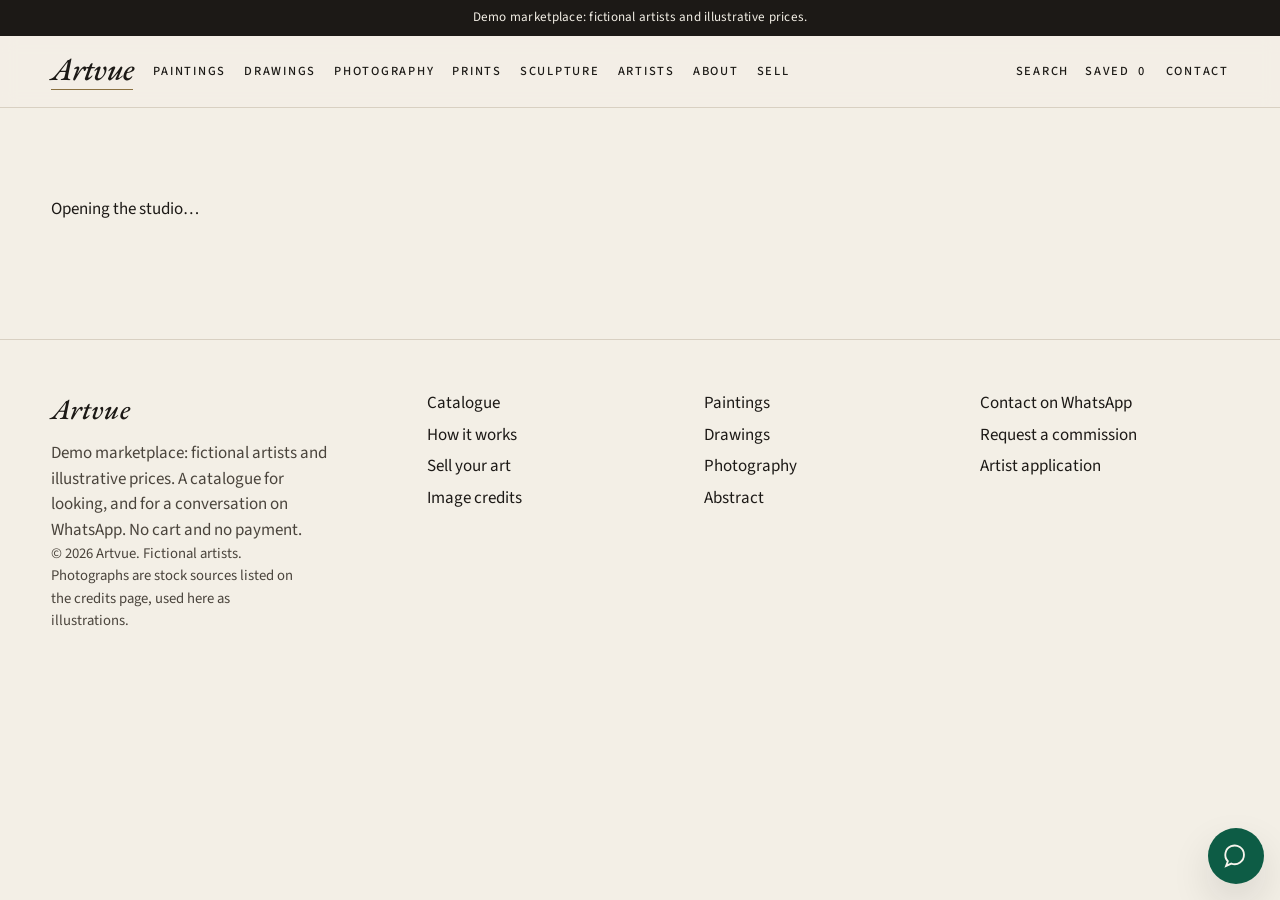
==== artist.html @ 90f79973 "Build the Artvue demo marketplace A static multi-page gallery with fictional artists, filterable cat" ====
<!DOCTYPE html>
<html lang="en">
<head>
  <meta charset="utf-8">
  <meta name="viewport" content="width=device-width, initial-scale=1">
  <title>Artist — Artvue</title>
  <meta name="description" content="A fictional artist on Artvue, with the works currently in the demo catalogue.">
  <link rel="canonical" href="https://mohammedbagowabair.github.io/Artvue-Art-Marketplace-Website/artist.html">
  <meta property="og:title" content="Artist — Artvue">
  <meta property="og:description" content="A fictional artist on Artvue, with the works currently in the demo catalogue.">
  <meta property="og:type" content="website">
  <meta property="og:url" content="https://mohammedbagowabair.github.io/Artvue-Art-Marketplace-Website/artist.html">
  <meta property="og:image" content="https://mohammedbagowabair.github.io/Artvue-Art-Marketplace-Website/images/art/harbour-weather-1100.webp">
  <meta name="twitter:card" content="summary_large_image">
  <meta name="theme-color" content="#f3efe6">
  <link rel="icon" href="favicon.svg" type="image/svg+xml">
  <link rel="stylesheet" href="css/styles.css">
</head>
<body>
<a class="skip" href="#content">Skip to content</a>
<p class="demo-note">Demo marketplace: fictional artists and illustrative prices.</p>
<header class="site-header">
  <a class="logo" href="index.html">Artvue<span></span></a>
  <button class="nav-toggle" type="button" aria-expanded="false" aria-controls="site-nav">Menu</button>
  <nav id="site-nav" aria-label="Primary"><a href="browse.html?category=Painting">Paintings</a><a href="browse.html?category=Drawing">Drawings</a><a href="browse.html?category=Photography">Photography</a><a href="browse.html?category=Prints">Prints</a><a href="browse.html?category=Sculpture">Sculpture</a><a href="index.html#artists">Artists</a><a href="about.html">About</a><a href="sell.html">Sell</a></nav>
  <div class="header-tools">
    <a class="tool-search" href="browse.html">Search</a>
    <a href="browse.html?saved=1">Saved <span class="saved-count" id="saved-count">0</span></a>
    <a href="https://wa.me/967783964784?text=Hello%20Artvue%2C%20I%20have%20a%20question%20about%20the%20marketplace.">Contact</a>
  </div>
</header>
<div class="backdrop"></div>
<main id="content" class="page" id="studio"><p>Opening the studio…</p></main>
<footer class="site-footer">
  <div class="footer-grid">
    <div>
      <h2>Artvue</h2>
      <p>Demo marketplace: fictional artists and illustrative prices. A catalogue for looking, and for a conversation on WhatsApp. No cart and no payment.</p>
    </div>
    <div>
      <a href="browse.html">Catalogue</a>
      <a href="about.html">How it works</a>
      <a href="sell.html">Sell your art</a>
      <a href="credits.html">Image credits</a>
    </div>
    <div>
      <a href="browse.html?category=Painting">Paintings</a>
      <a href="browse.html?category=Drawing">Drawings</a>
      <a href="browse.html?category=Photography">Photography</a>
      <a href="browse.html?style=Abstract">Abstract</a>
    </div>
    <div>
      <a href="https://wa.me/967783964784?text=Hello%20Artvue%2C%20I%20have%20a%20question%20about%20the%20marketplace.">Contact on WhatsApp</a>
      <a href="https://wa.me/967783964784?text=Hello%20Artvue%2C%20I%20would%20like%20to%20request%20a%20commission.">Request a commission</a>
      <a href="https://wa.me/967783964784?text=Hello%20Artvue%2C%20I%20would%20like%20to%20apply%20to%20sell%20my%20art.%20I%20will%20send%20my%20name%2C%20city%2C%20and%20three%20works.">Artist application</a>
    </div>
  </div>
  <p class="fine">© 2026 Artvue. Fictional artists. Photographs are stock sources listed on the credits page, used here as illustrations.</p>
</footer>
<a class="wa-float" href="https://wa.me/967783964784?text=Hello%20Artvue%2C%20I%20have%20a%20question%20about%20the%20marketplace." aria-label="Contact Artvue on WhatsApp"><svg viewBox="0 0 24 24" aria-hidden="true" fill="none" stroke="#f7f4ed" stroke-width="1.6"><path d="M5 16.5 3.5 20.5 8 18.5A8 8 0 1 0 5 16.5Z"></path></svg></a>
  <script src="js/catalog.js"></script>
  <script src="js/site.js"></script>
  <script src="js/artist.js"></script>
</body>
</html>
---- css/styles.css ----
@font-face {
  font-family: "EB Garamond";
  font-style: italic;
  font-weight: 500;
  font-display: swap;
  src: url("../fonts/eb-garamond-500-italic.woff2") format("woff2");
  unicode-range: U+0000-00FF, U+0131, U+0152-0153, U+02BB-02BC, U+02C6, U+02DA, U+02DC, U+2000-206F, U+2074, U+20AC, U+2122, U+2191, U+2193, U+2212, U+2215, U+FEFF, U+FFFD;
}

@font-face {
  font-family: "EB Garamond";
  font-style: normal;
  font-weight: 500;
  font-display: swap;
  src: url("../fonts/eb-garamond-500-normal.woff2") format("woff2");
  unicode-range: U+0000-00FF, U+0131, U+0152-0153, U+02BB-02BC, U+02C6, U+02DA, U+02DC, U+2000-206F, U+2074, U+20AC, U+2122, U+2191, U+2193, U+2212, U+2215, U+FEFF, U+FFFD;
}

@font-face {
  font-family: "Source Sans 3";
  font-style: normal;
  font-weight: 400;
  font-display: swap;
  src: url("../fonts/source-sans-400.woff2") format("woff2");
  unicode-range: U+0000-00FF, U+0131, U+0152-0153, U+02BB-02BC, U+02C6, U+02DA, U+02DC, U+2000-206F, U+2074, U+20AC, U+2122, U+2191, U+2193, U+2212, U+2215, U+FEFF, U+FFFD;
}

@font-face {
  font-family: "Source Sans 3";
  font-style: normal;
  font-weight: 500;
  font-display: swap;
  src: url("../fonts/source-sans-500.woff2") format("woff2");
  unicode-range: U+0000-00FF, U+0131, U+0152-0153, U+02BB-02BC, U+02C6, U+02DA, U+02DC, U+2000-206F, U+2074, U+20AC, U+2122, U+2191, U+2193, U+2212, U+2215, U+FEFF, U+FFFD;
}

:root {
  --ivory: #f3efe6;
  --ivory-2: #e8e2d4;
  --ink: #1c1916;
  --ink-soft: #3c372f;
  --muted: #4a443c;
  --line: #d8d0c2;
  --brass: #8a7040;
  --paper: #f7f4ed;
  --sold: #6e2d2a;
  --wa: #0d5c45;
  --wa-ink: #f7f4ed;
  --serif: "EB Garamond", "Iowan Old Style", Palatino, "Palatino Linotype", Georgia, serif;
  --sans: "Source Sans 3", "Segoe UI", Helvetica, Arial, sans-serif;
  --pad: clamp(18px, 4vw, 72px);
  --measure: 68ch;
  --header: 72px;
  --shadow: 0 18px 40px rgba(28, 25, 22, 0.12);
  color-scheme: light;
}

*,
*::before,
*::after { box-sizing: border-box; }

html { scroll-behavior: smooth; }

body {
  margin: 0;
  background: var(--ivory);
  color: var(--ink);
  font-family: var(--sans);
  font-size: 1.0625rem;
  font-weight: 400;
  line-height: 1.5;
  text-rendering: optimizeLegibility;
  caret-color: var(--ink);
}

body.nav-open,
body.drawer-open { overflow: hidden; }

img { max-width: 100%; height: auto; }

button, input, select { font: inherit; color: inherit; }

a { color: inherit; }

::selection { background: var(--ink); color: var(--ivory); }

:focus { outline: none; }

:focus-visible {
  outline: 2px solid var(--ink);
  outline-offset: 3px;
}

.skip {
  position: absolute;
  left: 12px;
  top: -40px;
  background: var(--ink);
  color: var(--ivory);
  padding: 8px 12px;
  z-index: 80;
}

.skip:focus { top: 12px; }

.vh {
  position: absolute;
  width: 1px;
  height: 1px;
  padding: 0;
  margin: -1px;
  overflow: hidden;
  clip: rect(0, 0, 0, 0);
  white-space: nowrap;
  border: 0;
}

.demo-note {
  margin: 0;
  padding: 8px var(--pad);
  background: var(--ink);
  color: var(--ivory);
  font-size: 0.82rem;
  letter-spacing: 0.02em;
  text-align: center;
}

.site-header {
  position: sticky;
  top: 0;
  z-index: 40;
  display: flex;
  align-items: center;
  gap: 20px;
  min-height: var(--header);
  padding: 0 var(--pad);
  background: rgba(243, 239, 230, 0.94);
  border-bottom: 1px solid var(--line);
  backdrop-filter: saturate(1.2) blur(8px);
}

.logo {
  font-family: var(--serif);
  font-style: italic;
  font-weight: 500;
  font-size: 2rem;
  line-height: 1;
  text-decoration: none;
  letter-spacing: -0.02em;
  flex: 0 0 auto;
}

.logo span {
  display: block;
  width: 100%;
  height: 1px;
  margin-top: 4px;
  background: var(--brass);
}

.nav-toggle,
.drawer-close {
  display: none;
  border: 1px solid var(--ink);
  background: transparent;
  min-height: 44px;
  padding: 0 14px;
  letter-spacing: 0.12em;
  text-transform: uppercase;
  font-size: 0.75rem;
  cursor: pointer;
}

#site-nav {
  display: flex;
  align-items: center;
  gap: 18px;
  flex: 1 1 auto;
}

#site-nav a {
  text-decoration: none;
  font-size: 0.78rem;
  font-weight: 500;
  letter-spacing: 0.14em;
  text-transform: uppercase;
  white-space: nowrap;
}

#site-nav a:hover { text-decoration: underline; text-underline-offset: 4px; }

.header-tools {
  display: flex;
  align-items: center;
  gap: 16px;
  margin-left: auto;
  flex: 0 0 auto;
}

.header-tools a {
  text-decoration: none;
  font-size: 0.78rem;
  font-weight: 500;
  letter-spacing: 0.14em;
  text-transform: uppercase;
}

.header-tools a:hover { text-decoration: underline; text-underline-offset: 4px; }

.saved-count {
  display: inline-block;
  min-width: 1.2em;
  text-align: center;
}

.hero-media {
  margin: 0;
  height: min(78vh, 880px);
  min-height: 420px;
  overflow: hidden;
  background: #ddd4c4;
}

.hero-media img {
  width: 100%;
  height: 100%;
  object-fit: cover;
  display: block;
  animation: settle 1.8s cubic-bezier(0.22, 1, 0.36, 1) both;
}

@keyframes settle {
  from { transform: scale(1.045); }
  to { transform: scale(1); }
}

.hero-caption {
  display: grid;
  grid-template-columns: minmax(0, 1.35fr) minmax(220px, 0.65fr);
  gap: 36px 48px;
  align-items: end;
  padding: clamp(40px, 6vw, 88px) var(--pad) clamp(20px, 3vw, 36px);
}

.hero-caption h1 {
  margin: 0;
  font-family: var(--serif);
  font-style: italic;
  font-weight: 500;
  font-size: clamp(2.7rem, 6.2vw, 5.5rem);
  line-height: 0.94;
  letter-spacing: -0.025em;
  max-width: 12ch;
}

.lede {
  margin: 18px 0 0;
  max-width: var(--measure);
  color: var(--ink-soft);
  font-size: 1.12rem;
}

.hero-actions {
  display: flex;
  flex-wrap: wrap;
  gap: 12px;
  justify-content: flex-end;
}

.btn {
  display: inline-flex;
  align-items: center;
  justify-content: center;
  min-height: 48px;
  padding: 0 20px;
  background: var(--ink);
  color: var(--ivory);
  border: 1px solid var(--ink);
  text-decoration: none;
  letter-spacing: 0.14em;
  text-transform: uppercase;
  font-size: 0.75rem;
  font-weight: 500;
  cursor: pointer;
}

.btn:hover { background: transparent; color: var(--ink); }

.btn-ghost { background: transparent; color: var(--ink); }

.btn-ghost:hover { background: var(--ink); color: var(--ivory); }

.btn-wa {
  background: var(--wa);
  border-color: var(--wa);
  color: var(--wa-ink);
}

.btn-wa:hover { background: #094936; color: var(--wa-ink); }

.section {
  padding: clamp(64px, 9vw, 120px) var(--pad);
}

.section-head {
  display: flex;
  justify-content: space-between;
  align-items: baseline;
  gap: 16px;
  margin-bottom: 32px;
}

.section h2,
.page-title {
  margin: 0;
  font-family: var(--serif);
  font-style: italic;
  font-weight: 500;
  font-size: clamp(2.1rem, 4vw, 3.4rem);
  line-height: 1;
  letter-spacing: -0.02em;
}

.section-head a {
  letter-spacing: 0.12em;
  text-transform: uppercase;
  font-size: 0.75rem;
  font-weight: 500;
  text-decoration: none;
  border-bottom: 1px solid var(--brass);
  padding-bottom: 2px;
}

.cat-grid {
  display: grid;
  grid-template-columns: repeat(5, minmax(0, 1fr));
  gap: 22px;
}

.cat-tile { text-decoration: none; display: block; min-width: 0; }

.cat-tile img {
  width: 100%;
  aspect-ratio: 4 / 5;
  object-fit: cover;
  display: block;
  background: var(--ivory-2);
}

.cat-tile span {
  display: block;
  margin-top: 12px;
  font-family: var(--serif);
  font-style: italic;
  font-size: 1.55rem;
}

.cat-tile small {
  display: block;
  color: var(--muted);
  letter-spacing: 0.08em;
  text-transform: uppercase;
  font-size: 0.72rem;
}

.feature-grid {
  display: grid;
  grid-template-columns: 1.35fr 1fr;
  gap: 36px 32px;
}

.feature-grid .lead { grid-row: span 2; }

.stack { display: grid; gap: 36px; }

.card { min-width: 0; }

.card-visual { position: relative; background: var(--ivory-2); overflow: hidden; }

.card-visual img {
  width: 100%;
  height: auto;
  display: block;
  vertical-align: middle;
}

.card-visual a { display: block; }

.card:hover img { transform: scale(1.025); }

.card img { transition: transform 0.7s cubic-bezier(0.22, 1, 0.36, 1); }

.sold-mark,
.fav {
  position: absolute;
  z-index: 1;
}

.sold-mark {
  top: 12px;
  left: 12px;
  margin: 0;
  padding: 2px 8px 4px;
  background: var(--ivory);
  color: var(--sold);
  font-family: var(--serif);
  font-style: italic;
  font-size: 1.05rem;
  line-height: 1.2;
}

.fav {
  top: 8px;
  right: 8px;
  width: 44px;
  height: 44px;
  border: 0;
  background: transparent;
  cursor: pointer;
  color: var(--ink);
}

.fav svg { width: 22px; height: 22px; display: block; margin: 0 auto; }

.fav[aria-pressed="true"] { color: var(--sold); }
.fav[aria-pressed="true"] svg { fill: currentColor; }

.card-body { padding-top: 14px; }

.card h3 {
  margin: 0;
  font-family: var(--serif);
  font-style: italic;
  font-weight: 500;
  font-size: 1.55rem;
  line-height: 1.15;
  letter-spacing: -0.015em;
}

.card h3 a { text-decoration: none; }

.card h3 a:hover { text-decoration: underline; text-underline-offset: 3px; }

.card .by,
.card .meta,
.card .price { margin: 4px 0 0; }

.card .by a { text-decoration: none; }

.card .by a:hover { text-decoration: underline; text-underline-offset: 3px; }

.card .meta { color: var(--muted); font-size: 0.95rem; }

.card .price {
  font-family: var(--serif);
  font-size: 1.25rem;
  margin-top: 8px;
}

.lead.card h3 { font-size: clamp(1.8rem, 2.4vw, 2.3rem); }

.style-list { border-bottom: 1px solid var(--line); }

.style-row {
  display: flex;
  justify-content: space-between;
  align-items: baseline;
  gap: 16px;
  padding: 16px 0;
  border-top: 1px solid var(--line);
  text-decoration: none;
  font-family: var(--serif);
  font-style: italic;
  font-size: clamp(1.8rem, 3vw, 2.7rem);
  line-height: 1;
}

.style-row small {
  font-family: var(--sans);
  font-style: normal;
  font-size: 0.78rem;
  letter-spacing: 0.12em;
  text-transform: uppercase;
  color: var(--muted);
}

.band-grid {
  display: grid;
  grid-template-columns: repeat(3, minmax(0, 1fr));
  gap: 28px;
}

.band {
  text-decoration: none;
  display: block;
  min-width: 0;
}

.band img {
  width: 100%;
  aspect-ratio: 5 / 4;
  object-fit: cover;
  display: block;
  background: var(--ivory-2);
}

.band strong {
  display: block;
  margin-top: 14px;
  font-family: var(--serif);
  font-style: italic;
  font-weight: 500;
  font-size: 1.8rem;
}

.band span { color: var(--muted); }

.artist-grid {
  display: grid;
  grid-template-columns: repeat(4, minmax(0, 1fr));
  gap: 32px 24px;
}

.artist-card { text-decoration: none; display: block; min-width: 0; }

.artist-card img {
  width: 100%;
  aspect-ratio: 4 / 5;
  object-fit: cover;
  display: block;
  background: var(--ivory-2);
}

.artist-card h3 {
  margin: 12px 0 0;
  font-family: var(--serif);
  font-style: italic;
  font-weight: 500;
  font-size: 1.7rem;
}

.artist-card p { margin: 2px 0 0; color: var(--muted); }

.commission {
  margin: 0 var(--pad) clamp(64px, 8vw, 100px);
  padding: clamp(36px, 6vw, 72px);
  background: var(--ink);
  color: var(--ivory);
  display: grid;
  grid-template-columns: 1.4fr auto;
  gap: 28px;
  align-items: end;
}

.commission h2 {
  margin: 0;
  font-family: var(--serif);
  font-style: italic;
  font-weight: 500;
  font-size: clamp(2.2rem, 4vw, 3.6rem);
  line-height: 0.98;
  letter-spacing: -0.02em;
  max-width: 16ch;
}

.commission p { margin: 14px 0 0; max-width: 46ch; color: #e4ddd0; }

.commission .btn { background: var(--ivory); color: var(--ink); border-color: var(--ivory); }
.commission .btn:hover { background: transparent; color: var(--ivory); }

.site-footer {
  padding: 48px var(--pad) 88px;
  border-top: 1px solid var(--line);
}

.footer-grid {
  display: grid;
  grid-template-columns: 1.4fr 1fr 1fr 1fr;
  gap: 28px;
}

.site-footer h2 {
  margin: 0 0 10px;
  font-family: var(--serif);
  font-style: italic;
  font-weight: 500;
  font-size: 1.8rem;
}

.site-footer a { display: block; text-decoration: none; padding: 3px 0; }
.site-footer a:hover { text-decoration: underline; text-underline-offset: 3px; }
.site-footer p { margin: 0; color: var(--muted); max-width: 36ch; }
.fine { margin-top: 28px; color: var(--muted); font-size: 0.92rem; }

.wa-float {
  position: fixed;
  right: 16px;
  bottom: 16px;
  z-index: 45;
  width: 56px;
  height: 56px;
  border-radius: 50%;
  background: var(--wa);
  color: white;
  display: grid;
  place-items: center;
  box-shadow: var(--shadow);
}

.wa-float svg { width: 28px; height: 28px; }

.page {
  padding: clamp(36px, 6vw, 72px) var(--pad) clamp(64px, 8vw, 100px);
}

.page-intro {
  max-width: 62ch;
  margin: 16px 0 0;
  color: var(--ink-soft);
  font-size: 1.15rem;
}

.browse-layout {
  display: grid;
  grid-template-columns: 250px minmax(0, 1fr);
  gap: 40px;
  margin-top: 36px;
  align-items: start;
}

.filters {
  position: sticky;
  top: 88px;
  max-height: calc(100vh - 104px);
  overflow: auto;
  padding-right: 8px;
  scrollbar-width: thin;
  scrollbar-color: var(--line) transparent;
}

.filters h2 {
  margin: 0 0 8px;
  font-family: var(--sans);
  font-style: normal;
  font-size: 0.78rem;
  letter-spacing: 0.14em;
  text-transform: uppercase;
}

fieldset {
  border: 0;
  border-top: 1px solid var(--line);
  margin: 14px 0 0;
  padding: 12px 0 0;
}

legend {
  padding: 0 8px 0 0;
  font-size: 0.78rem;
  letter-spacing: 0.12em;
  text-transform: uppercase;
  font-weight: 500;
}

.filters label {
  display: flex;
  gap: 8px;
  align-items: flex-start;
  padding: 6px 0;
  cursor: pointer;
}

.filters input { margin-top: 4px; accent-color: var(--ink); }

.search-field,
.sort-field { display: block; margin: 0 0 12px; }

.search-field input,
.sort-field select,
.toolbar select,
.toolbar input[type="search"] {
  min-height: 44px;
  border: 0;
  border-bottom: 1px solid var(--ink);
  background: transparent;
  border-radius: 0;
  padding: 8px 0;
}

.search-field input,
.sort-field select { width: 100%; }

.toolbar input[type="search"] { width: min(220px, 42vw); }
.toolbar select { width: auto; max-width: 46vw; }

.toolbar {
  display: flex;
  justify-content: space-between;
  align-items: flex-end;
  flex-wrap: wrap;
  gap: 12px 16px;
  margin-bottom: 22px;
  min-width: 0;
}

.toolbar p { margin: 0; color: var(--muted); }

.filter-open { display: none; }

.works {
  display: grid;
  grid-template-columns: repeat(3, minmax(0, 1fr));
  gap: 42px 22px;
}

.works .card[hidden] { display: none; }

.empty {
  grid-column: 1 / -1;
  padding: 48px 0;
  border-top: 1px solid var(--line);
}

.empty[hidden] { display: none; }

.drawer-bar { display: none; }

.lot {
  display: grid;
  grid-template-columns: minmax(0, 1.4fr) minmax(280px, 0.7fr);
  gap: 36px 48px;
  align-items: start;
}

.lot-figure { margin: 0; background: var(--ivory-2); }

.lot-figure button.zoom {
  display: block;
  width: 100%;
  padding: 0;
  border: 0;
  background: transparent;
  cursor: zoom-in;
}

.lot-figure img { width: 100%; height: auto; display: block; }

.lot h1 {
  margin: 0;
  font-family: var(--serif);
  font-style: italic;
  font-weight: 500;
  font-size: clamp(2.4rem, 4vw, 3.8rem);
  line-height: 0.98;
  letter-spacing: -0.02em;
}

.lot .artist-line { margin: 10px 0 0; font-size: 1.05rem; }
.lot .artist-line a { text-decoration: none; border-bottom: 1px solid var(--brass); }

.price-lg {
  margin: 18px 0;
  font-family: var(--serif);
  font-size: 2rem;
}

.lot-facts {
  width: 100%;
  border-collapse: collapse;
  margin: 8px 0 22px;
}

.lot-facts th,
.lot-facts td {
  text-align: left;
  font-weight: 400;
  padding: 8px 0;
  border-top: 1px solid var(--line);
  vertical-align: top;
}

.lot-facts th {
  width: 38%;
  color: var(--muted);
  font-size: 0.78rem;
  letter-spacing: 0.12em;
  text-transform: uppercase;
  padding-right: 12px;
}

.lot-actions { display: flex; flex-direction: column; align-items: flex-start; gap: 10px; }

.note {
  color: var(--muted);
  max-width: 46ch;
}

.more { margin-top: 72px; }

.more-grid {
  display: grid;
  grid-template-columns: repeat(3, minmax(0, 1fr));
  gap: 28px 20px;
}

dialog.lightbox {
  width: min(1100px, calc(100vw - 32px));
  max-height: calc(100vh - 32px);
  border: 0;
  padding: 12px;
  background: var(--ivory);
  color: var(--ink);
}

dialog.lightbox::backdrop { background: rgba(28, 25, 22, 0.82); }

.lightbox-bar {
  display: flex;
  justify-content: space-between;
  align-items: center;
  gap: 12px;
  margin-bottom: 8px;
}

.lightbox img {
  width: 100%;
  height: auto;
  max-height: calc(100vh - 120px);
  object-fit: contain;
  cursor: zoom-in;
  transition: transform 0.45s cubic-bezier(0.22, 1, 0.36, 1);
}

.lightbox img.is-zoomed {
  transform: scale(1.7);
  cursor: zoom-out;
  transform-origin: center center;
}

.lightbox-frame { overflow: auto; max-height: calc(100vh - 120px); }

.prose { max-width: 68ch; }
.prose h2 {
  margin: 36px 0 8px;
  font-family: var(--serif);
  font-style: italic;
  font-weight: 500;
  font-size: 2rem;
}
.prose p { margin: 0 0 12px; }
.prose ol { margin: 0; padding-left: 1.2rem; }
.prose li { margin: 0 0 10px; }

.steps { display: grid; gap: 0; margin-top: 28px; }
.step {
  padding: 22px 0;
  border-top: 1px solid var(--line);
}
.step h2 {
  margin: 0 0 6px;
  font-family: var(--serif);
  font-style: italic;
  font-weight: 500;
  font-size: 2rem;
}
.step p { margin: 0; max-width: 62ch; color: var(--ink-soft); }

.credits { width: 100%; border-collapse: collapse; margin-top: 28px; font-size: 0.95rem; }
.credits th,
.credits td {
  text-align: left;
  padding: 10px 12px 10px 0;
  border-top: 1px solid var(--line);
  vertical-align: top;
}
.credits th {
  font-size: 0.75rem;
  letter-spacing: 0.12em;
  text-transform: uppercase;
  font-weight: 500;
}
.credits a { text-underline-offset: 3px; }

.artist-hero {
  display: grid;
  grid-template-columns: minmax(0, 0.8fr) minmax(0, 1.2fr);
  gap: 28px 40px;
  align-items: end;
  margin-bottom: 36px;
}

.artist-hero img { width: 100%; height: auto; display: block; }
.artist-hero h1 {
  margin: 0;
  font-family: var(--serif);
  font-style: italic;
  font-weight: 500;
  font-size: clamp(2.6rem, 5vw, 4.4rem);
  line-height: 0.95;
  letter-spacing: -0.02em;
}
.place { margin: 8px 0; letter-spacing: 0.12em; text-transform: uppercase; font-size: 0.78rem; font-weight: 500; }

.backdrop {
  display: none;
}

@media (max-width: 1180px) {
  .nav-toggle { display: inline-flex; align-items: center; }
  #site-nav {
    display: none;
    position: fixed;
    inset: 0 0 0 auto;
    width: min(100%, 340px);
    flex-direction: column;
    align-items: flex-start;
    gap: 0;
    padding: 88px 28px 32px;
    background: var(--ivory);
    border-left: 1px solid var(--line);
    z-index: 50;
    overflow: auto;
  }
  #site-nav.is-open { display: flex; }
  #site-nav a {
    width: 100%;
    padding: 12px 0;
    border-bottom: 1px solid var(--line);
    font-size: 1rem;
    letter-spacing: 0.08em;
  }
  .backdrop.is-open {
    display: block;
    position: fixed;
    inset: 0;
    background: rgba(28, 25, 22, 0.35);
    z-index: 35;
  }
  .cat-grid { grid-template-columns: repeat(3, minmax(0, 1fr)); }
  .works { grid-template-columns: repeat(2, minmax(0, 1fr)); }
  .footer-grid { grid-template-columns: 1fr 1fr; }
  .artist-grid { grid-template-columns: repeat(2, minmax(0, 1fr)); }
}

@media (max-width: 900px) {
  .hero-caption,
  .feature-grid,
  .lot,
  .commission,
  .artist-hero,
  .browse-layout { grid-template-columns: 1fr; }
  .hero-actions { justify-content: flex-start; }
  .feature-grid .lead { grid-row: auto; }
  .filters {
    position: fixed;
    inset: 0 0 0 auto;
    width: min(100%, 400px);
    max-height: none;
    z-index: 60;
    background: var(--ivory);
    padding: 20px 20px 32px;
    transform: translateX(100%);
    transition: transform 0.45s cubic-bezier(0.22, 1, 0.36, 1);
    border-left: 1px solid var(--line);
  }
  .filters.is-open { transform: translateX(0); }
  .filter-open,
  .drawer-bar { display: flex; }
  .drawer-bar {
    justify-content: space-between;
    align-items: center;
    margin-bottom: 8px;
  }
  .band-grid,
  .more-grid { grid-template-columns: minmax(0, 1fr); }
  .browse-layout { margin-top: 20px; min-width: 0; }
  .toolbar .sort-field { flex: 1 1 140px; min-width: 0; }
  .works, .card, .card-visual { min-width: 0; }
}

@media (max-width: 640px) {
  .cat-grid { grid-template-columns: 1fr 1fr; }
  .works { grid-template-columns: minmax(0, 1fr); }
  .header-tools a.tool-search { display: none; }
  .hero-media { height: 62vh; min-height: 280px; }
  .hero-caption { padding-right: 84px; }
  .footer-grid { grid-template-columns: 1fr; }
  .site-header { gap: 10px; }
  .logo { font-size: 1.7rem; }
}

@media (prefers-reduced-motion: reduce) {
  html { scroll-behavior: auto; }
  *,
  *::before,
  *::after {
    animation: none !important;
    transition: none !important;
  }
  .hero-media img { transform: none; }
}
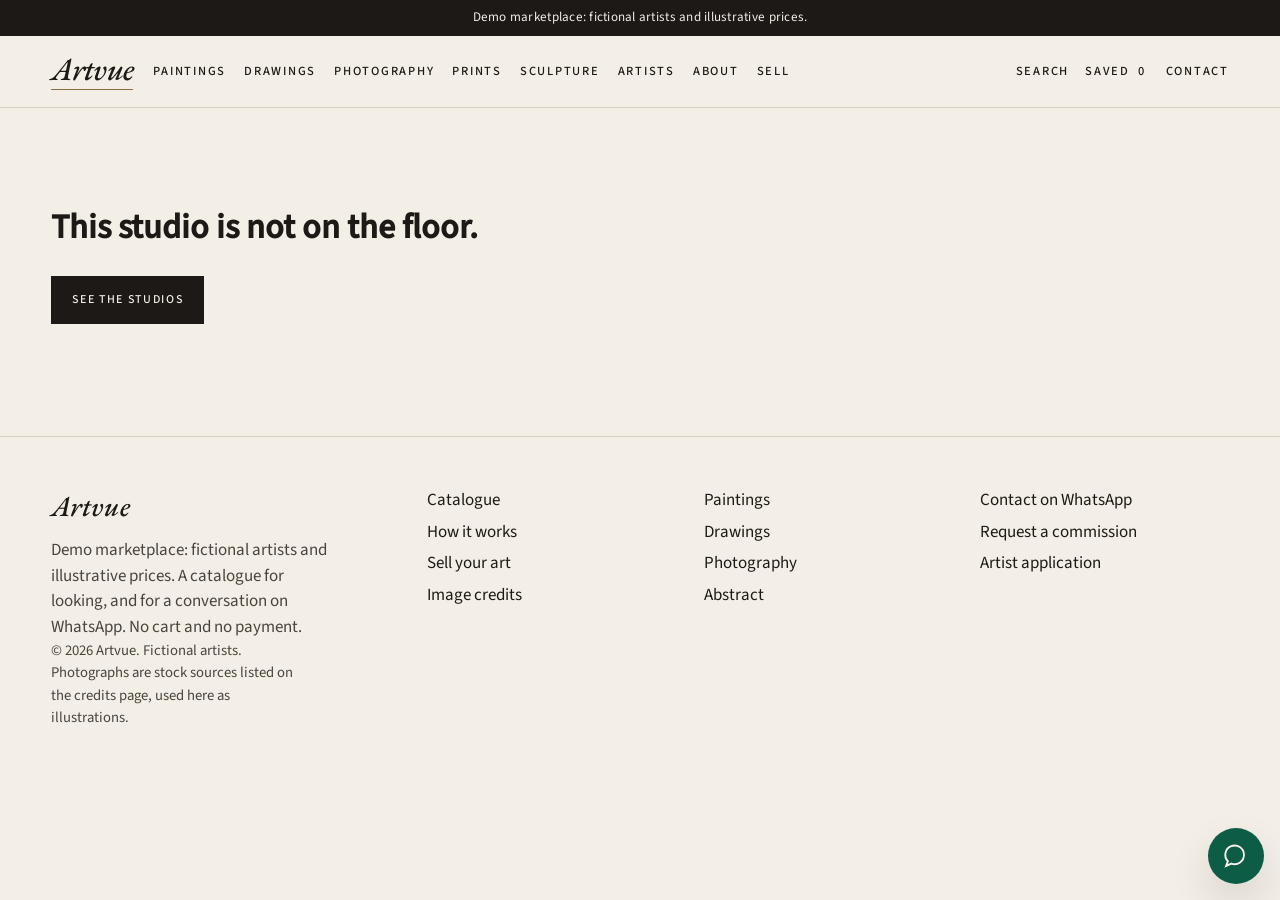
==== commit 07eec986: "Fix artist page stuck on loading (duplicate id on main)" ====
--- a/artist.html
+++ b/artist.html
@@ -30,7 +30,7 @@
   </div>
 </header>
 <div class="backdrop"></div>
-<main id="content" class="page" id="studio"><p>Opening the studio…</p></main>
+<main id="content" class="page"><div id="studio"><p>Opening the studio…</p></div></main>
 <footer class="site-footer">
   <div class="footer-grid">
     <div>
